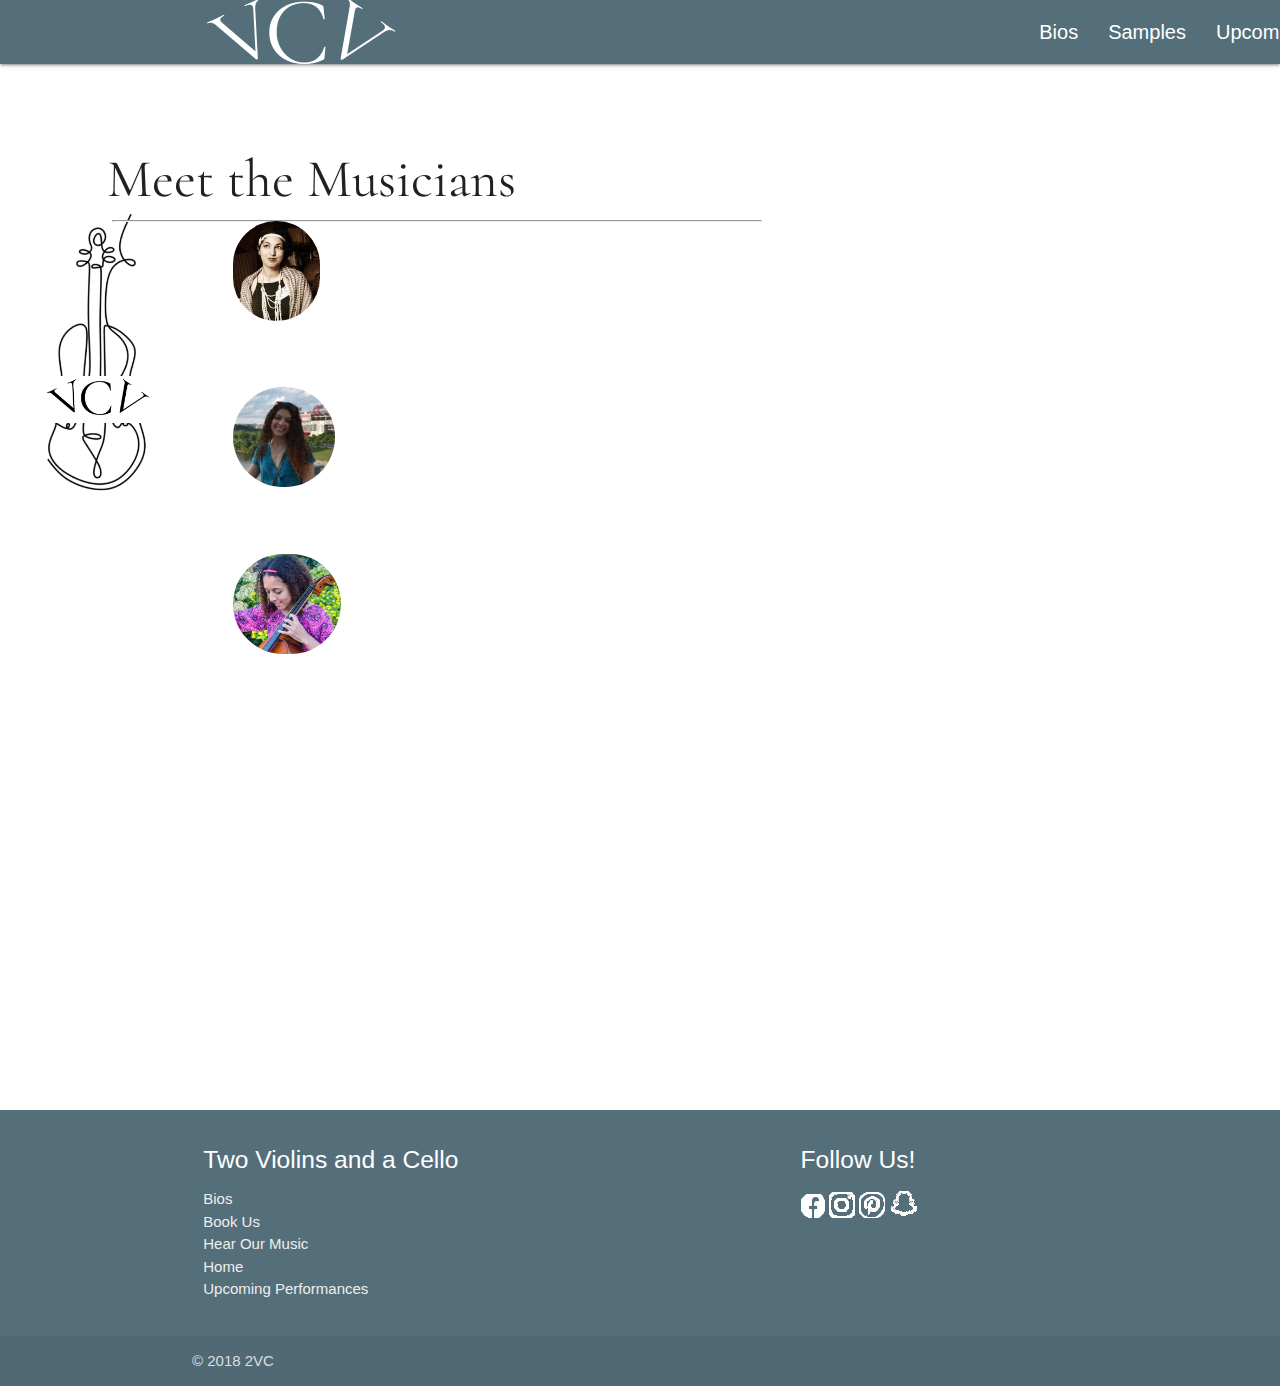
==== bios.html @ fd09a2c8 "home page complete" ====
<!DOCTYPE html>
<html lang="en">
<head>
    <meta charset="UTF-8">
    <meta name="viewport" content="width=device-width, initial-scale=1.0">
    <meta http-equiv="X-UA-Compatible" content="ie=edge">

    <link rel="shortcut icon" href="./assets/images/icons8-treble-clef-96 (1).png" type="image/x-icon">

    <title>2VC</title>

     <!-- Compiled and minified CSS -->
     <link rel="stylesheet" href="https://cdnjs.cloudflare.com/ajax/libs/materialize/1.0.0/css/materialize.min.css">
     <meta name="viewport" content="width=device-width, initial-scale=1.0"/>

    <link rel="stylesheet" href="./assets/css/style.css">

    <link href="https://fonts.googleapis.com/css?family=Cormorant&display=swap" rel="stylesheet">


</head>
<body>
            <nav class="blue-grey darken-1">
                <div class="nav-wrapper">
                  <a href="./home.html" class="brand-logo"><img class="logoLetters" src="./assets/images/Copy of 2VC (2).png" alt="logoLetters"></a>
                  <ul class="right hide-on-med-and-down">
                    <li><a href="bios.html">Bios</a></li>
                    <li><a href="samples.html">Samples</a></li>
                    <li><a href="performances.html">Upcoming Performances</a></li>
                    <li><a href="contact.html">Contact</a></li>


                  </ul>
                </div>
              </nav>

              <main>
                <section id="content">

                    <div class="container">
                        <div class="row">
                          <div class="col s3">
                            <img class="logoPic" src="./assets/images/2VC.png" alt="logoPic">
                          </div>
                          <div class="col s9"> 
                            <h2>Meet the Musicians</h2>
                            <hr>
                          </div>
                         
                        </div>

                    <div class="row">
                        <div class="col l12">
                            <img class="bubblePhoto" alt="adi bubble" src="./assets/images/fb-adi.png">
                        </div>
                        <div class="col l12">
                            <img class="bubblePhoto" alt="cassie bubble" src="./assets/images/fb-cassie.png">
                        </div>
                        <div class="col l12">
                            <img class="bubblePhoto" alt="joia bubble" src="./assets/images/fb-joia.png">
                        </div>
                    </div>
                    </div>
                </section> 
            </main>      
                
                  <footer class="page-footer blue-grey darken-1">
                        <div class="container">
                          <div class="row">
                            <div class="col l6 s12">
                              <h5 class="white-text">Two Violins and a Cello</h5>
                                <ul>
                                  <li><a class="grey-text text-lighten-3" href="./bios.html">Bios</a></li>
                                  <li><a class="grey-text text-lighten-3" href="./contact.html">Book Us</a></li>
                                  <li><a class="grey-text text-lighten-3" href="./samples.html">Hear Our Music</a></li>
                                  <li><a class="grey-text text-lighten-3" href="./home.html" >Home</a></li>
                                  <li><a class="grey-text text-lighten-3" href="./performances.html">Upcoming Performances</a></li>
                                </ul>
                            </div>
                            <div id="links" class="col l4 offset-l2 s12">
                              <h5 class="white-text">Follow Us!</h5>
                              <ul>
                                <li><a class="grey-text text-lighten-3" href="#!"><img src="./assets/images/white-facebook.png"></a></li>
                                <li><a class="grey-text text-lighten-3" href="#!"><img src="./assets/images/white-instagram.png"></a></li>
                                <li><a class="grey-text text-lighten-3" href="#!"><img src="./assets/images/white-pinterest.png"></a></li>
                                <li><a class="grey-text text-lighten-3" href="#!"><img src="./assets/images/white-snapchat.png"></a></li>
                              </ul>
                            </div>
                          </div>
                        </div>
                        <div class="footer-copyright">
                          <div class="container">
                          © 2018 2VC
                          </div>
                        </div>
                      </footer>
   

              <!-- Compiled and minified JavaScript -->
    <script src="https://cdnjs.cloudflare.com/ajax/libs/materialize/1.0.0/js/materialize.min.js"></script>

    <script src="https://cdnjs.cloudflare.com/ajax/libs/jquery/3.2.1/jquery.min.js"></script>

    <script src="./assets/js/index.js"></script>
</body>
</html>
---- assets/css/style.css ----
/* body {
    background-color: purple;
} */
/* nav bar */
.nav-wrapper {
    width: 1300px;
    position: relative;
    left: 250px;
}

.brand-logo {
    position: relative;
    top: -390px;
    left: -300px;
    z-index: 15;
}

.nav-wrapper ul li a {
    font-size: 20px;
}
/* content in container */
section {
    min-height: 100px;
}

h2{
    font-family: 'Cormorant', serif;
    position: relative;
    right: 320px;
    top: 50px;
}

hr {
    position: relative;
    top: 40px;
    right: 315px;
}

#bio {
    position: relative;
   top: -250px;
}

p {
    float: left;
    font-size: 18px;
}

/* logo */
.logoPic {
    height: 400px;
    padding: 5px;
    position: relative;
    left: -300px;
    top: 100px;
}

/* group image  */
 .biopic #bioImage {
    height: 400px;
    float: right;
    border-radius: 5px;
}

.biopic {
    position: relative;
    bottom: 300px;
    left: 75px;
}

.bubblePhoto {
    height: 100px;
    border-radius: 150px;
    position: relative;
    bottom: 300px;
    margin: 30px;
}

  /* footer */
#links  ul li {
    display: inline-block;
  }

  #links {
      position: relative;
      right: 0px;
      bottom: 0px;
  }

  footer {
      /* width: 100%; */
      position: relative;
      bottom: -100px;
  }
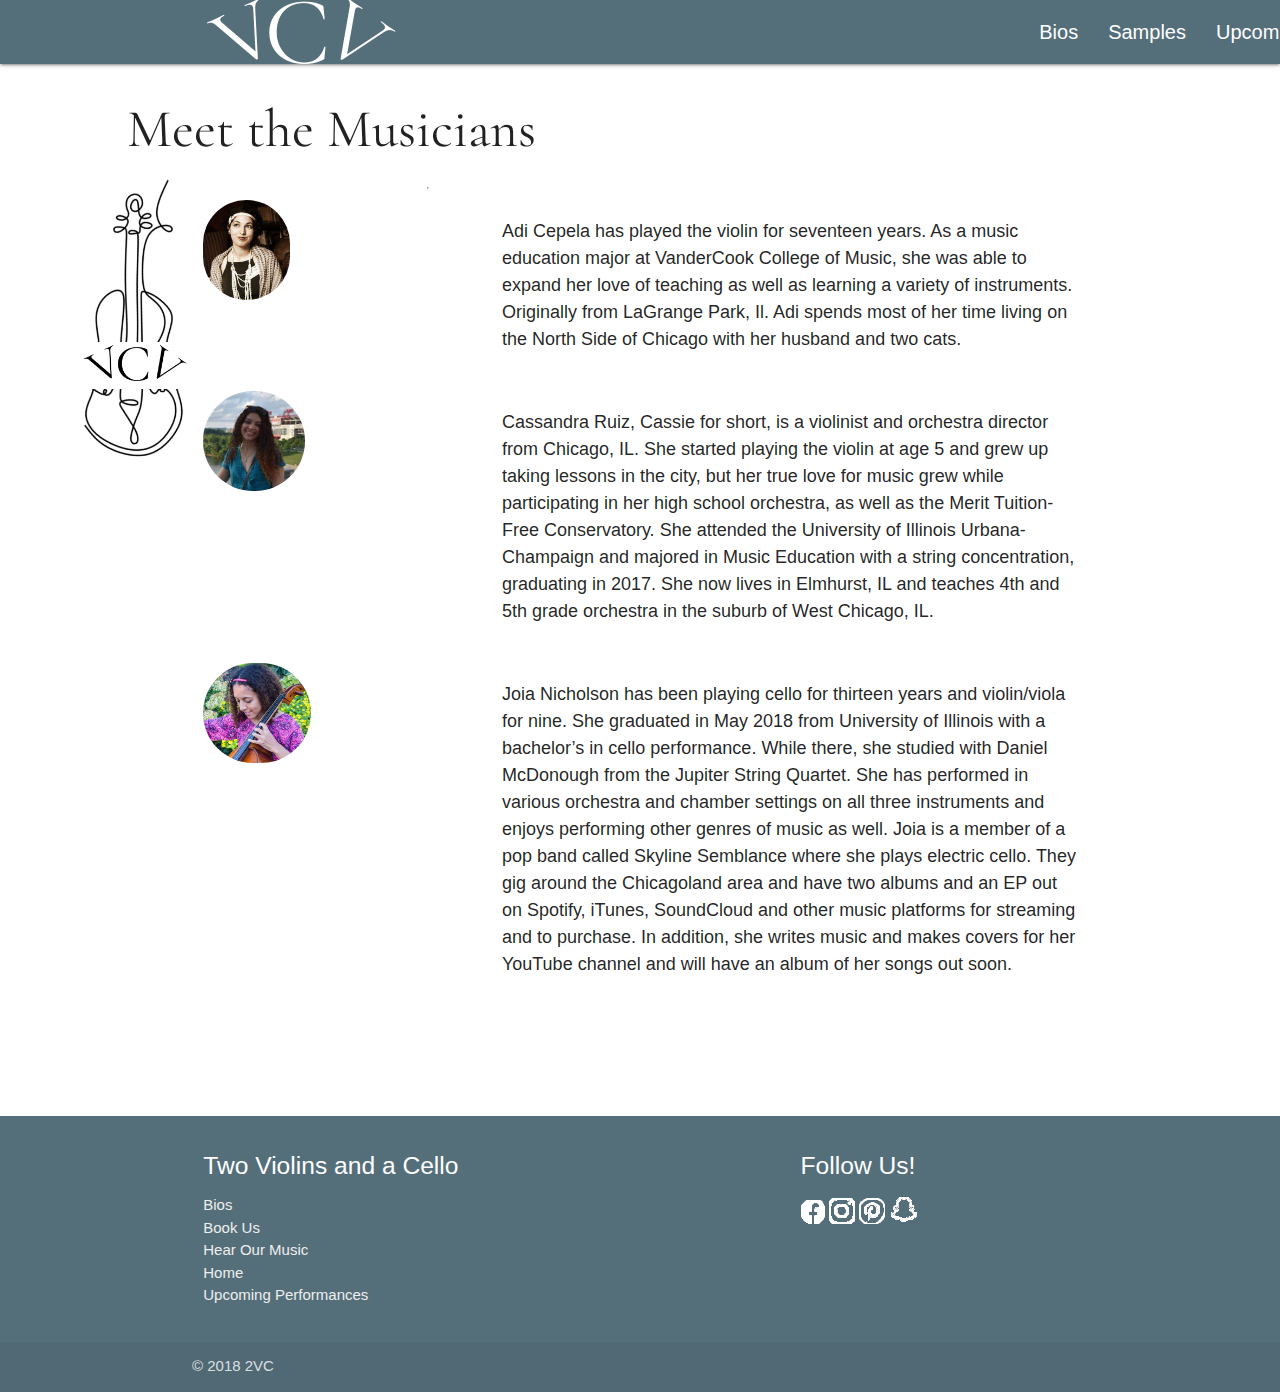
==== commit e8a60932: "new cassie pic and bios" ====
--- a/bios.html
+++ b/bios.html
@@ -50,15 +50,32 @@
                         </div>
 
                     <div class="row">
-                        <div class="col l12">
+                        <div class="col l4">
                             <img class="bubblePhoto" alt="adi bubble" src="./assets/images/fb-adi.png">
                         </div>
-                        <div class="col l12">
+                        <div class="col l8">
+                          <p>
+                            Adi Cepela has played the violin for seventeen years. As a music education major at VanderCook College of Music, she was able to expand her love of teaching as well as learning a variety of instruments. Originally from LaGrange Park, Il. Adi spends most of her time living on the North Side of Chicago with her husband and two cats.
+                          </p>
+                        </div>
+                    </div>
+                    <div class="row">
+                        <div class="col l4">
                             <img class="bubblePhoto" alt="cassie bubble" src="./assets/images/fb-cassie.png">
                         </div>
-                        <div class="col l12">
+                        <div class="col l8">
+                            <p>Cassandra Ruiz, Cassie for short, is a violinist and orchestra director from Chicago, IL. She started playing the violin at age 5 and grew up taking lessons in the city, but her true love for music grew while participating in her high school orchestra, as well as the Merit Tuition-Free Conservatory. She attended the University of Illinois Urbana-Champaign and majored in Music Education with a string concentration, graduating in 2017. She now lives in Elmhurst, IL and teaches 4th and 5th grade orchestra in the suburb of West Chicago, IL. </p>
+                        </div>
+                    </div>
+                    <div class="row">
+                        <div class="col l4">
                             <img class="bubblePhoto" alt="joia bubble" src="./assets/images/fb-joia.png">
                         </div>
+                        <div class="col l8">
+                            <p>Joia Nicholson has been playing cello for thirteen years and violin/viola for nine. She graduated in May 2018 from University of Illinois with a bachelor’s in cello performance. While there, she studied with Daniel McDonough from the Jupiter String Quartet.
+                                She has performed in various orchestra and chamber settings on all three instruments and enjoys performing other genres of music as well. Joia is a member of a pop band called Skyline Semblance where she plays electric cello. They gig around the Chicagoland area and have two albums and an EP out on Spotify, iTunes, SoundCloud and other music platforms for streaming and to purchase. In addition, she writes music and makes covers for her YouTube channel and will have an album of her songs out soon.</p>
+                        </div>
+                        
                     </div>
                     </div>
                 </section> 
--- a/assets/css/style.css
+++ b/assets/css/style.css
@@ -26,14 +26,13 @@
 h2{
     font-family: 'Cormorant', serif;
     position: relative;
-    right: 320px;
-    top: 50px;
+    right: 300px;
 }
 
 hr {
-    position: relative;
-    top: 40px;
-    right: 315px;
+    position: absolute;
+    /* top: 40px;
+    right: 315px; */
 }
 
 #bio {
@@ -50,9 +49,10 @@
 .logoPic {
     height: 400px;
     padding: 5px;
-    position: relative;
-    left: -300px;
-    top: 100px;
+    position: absolute;;
+    left: -60px;
+    top: 130px;
+    z-index: -1;
 }
 
 /* group image  */
@@ -71,9 +71,9 @@
 .bubblePhoto {
     height: 100px;
     border-radius: 150px;
-    position: relative;
+    /* position: relative;
     bottom: 300px;
-    margin: 30px;
+    margin: 30px; */
 }
 
   /* footer */
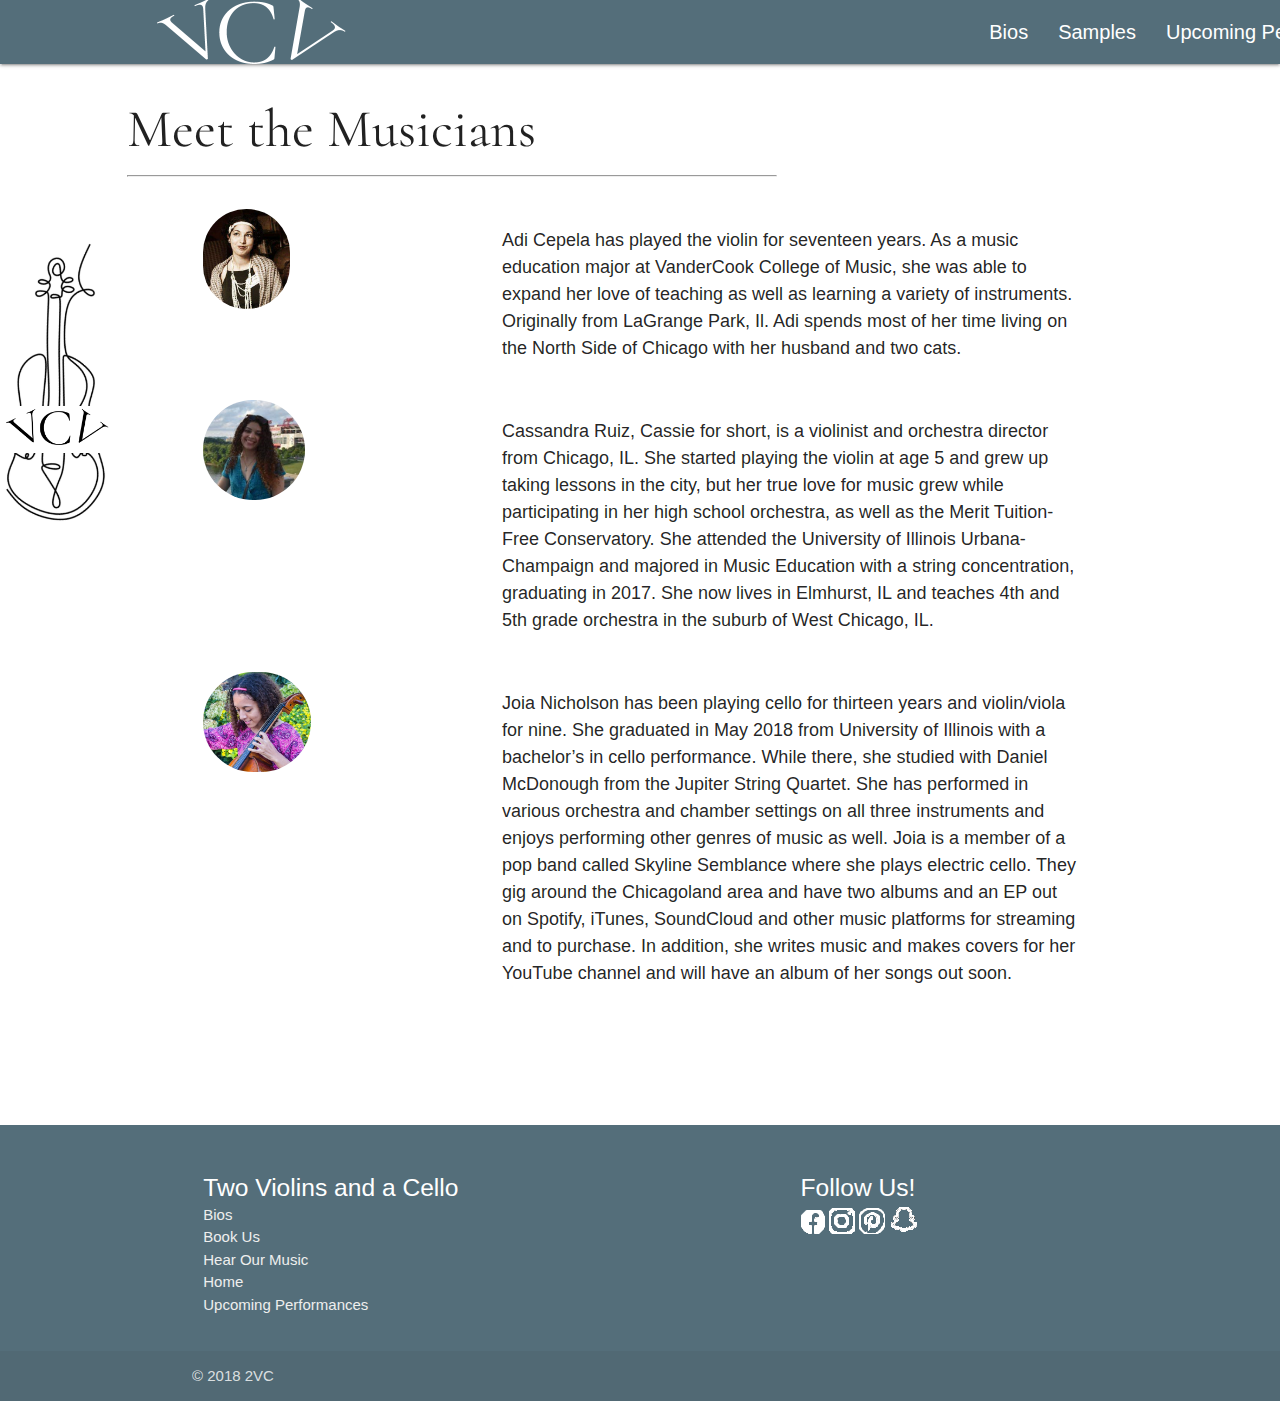
==== commit 0f8fad7c: "media q's added" ====
--- a/bios.html
+++ b/bios.html
@@ -12,6 +12,8 @@
      <!-- Compiled and minified CSS -->
      <link rel="stylesheet" href="https://cdnjs.cloudflare.com/ajax/libs/materialize/1.0.0/css/materialize.min.css">
      <meta name="viewport" content="width=device-width, initial-scale=1.0"/>
+     <link href="https://fonts.googleapis.com/icon?family=Material+Icons" rel="stylesheet">
+
 
     <link rel="stylesheet" href="./assets/css/style.css">
 
@@ -23,6 +25,7 @@
             <nav class="blue-grey darken-1">
                 <div class="nav-wrapper">
                   <a href="./home.html" class="brand-logo"><img class="logoLetters" src="./assets/images/Copy of 2VC (2).png" alt="logoLetters"></a>
+                  <a href="#" data-target="mobile-demo" class="sidenav-trigger"><i class="material-icons">menu</i></a>
                   <ul class="right hide-on-med-and-down">
                     <li><a href="bios.html">Bios</a></li>
                     <li><a href="samples.html">Samples</a></li>
@@ -33,6 +36,14 @@
                   </ul>
                 </div>
               </nav>
+            
+              <ul class="sidenav" id="mobile-demo">
+                <li><a href="home.html">Home</a></li>
+                <li><a href="bios.html">Bios</a></li>
+                <li><a href="samples.html">Samples</a></li>
+                <li><a href="performances.html">Upcoming Performances</a></li>
+                <li><a href="contact.html">Contact</a></li>
+              </ul>
 
               <main>
                 <section id="content">
@@ -42,7 +53,7 @@
                           <div class="col s3">
                             <img class="logoPic" src="./assets/images/2VC.png" alt="logoPic">
                           </div>
-                          <div class="col s9"> 
+                          <div class="col s9 "> 
                             <h2>Meet the Musicians</h2>
                             <hr>
                           </div>
@@ -113,11 +124,13 @@
                       </footer>
    
 
-              <!-- Compiled and minified JavaScript -->
-    <script src="https://cdnjs.cloudflare.com/ajax/libs/materialize/1.0.0/js/materialize.min.js"></script>
+    
 
     <script src="https://cdnjs.cloudflare.com/ajax/libs/jquery/3.2.1/jquery.min.js"></script>
 
     <script src="./assets/js/index.js"></script>
+
+ <!-- Compiled and minified JavaScript -->
+ <script src="https://cdnjs.cloudflare.com/ajax/libs/materialize/1.0.0/js/materialize.min.js"></script>
 </body>
 </html>--- a/assets/css/style.css
+++ b/assets/css/style.css
@@ -2,17 +2,68 @@
     background-color: purple;
 } */
 /* nav bar */
+  /* media query */
+  @media screen and (max-width: 600px) {
+    .nav-wrapper{
+        width: 100%;
+        left: 0px;
+    }
+
+    .brand-logo {
+        right: -400px;
+    }
+
+    h2 {
+        left: -130px;
+    }
+
+    hr {
+        left: -130px;
+    }
+  }
+
+  @media screen and (min-width: 600px) {
+    .logoPic {
+        display: none;
+    }
+
+    .nav-wrapper{
+        width: 100%;
+        left: 0px;
+    }
+
+    h2 {
+        left: -130px;
+    }
+
+    hr {
+        left: -130px;
+    }
+}
+
+@media screen and (min-width: 992px) {
+      .logoPic {
+          display: flex;
+      }
+
+      .nav-wrapper{
+        width: 80%;
+        left: 0px;
+    }
+}
+
+
 .nav-wrapper {
     width: 1300px;
-    position: relative;
-    left: 250px;
+    position: absolute;
+    left: 200px;
 }
 
 .brand-logo {
-    position: relative;
+    position: absolute;
     top: -390px;
     left: -300px;
-    z-index: 15;
+    z-index: 1;
 }
 
 .nav-wrapper ul li a {
@@ -26,31 +77,44 @@
 h2{
     font-family: 'Cormorant', serif;
     position: relative;
-    right: 300px;
+    left: -300px;
+}
+
+h4 {
+    font-family: 'Cormorant', serif;
+}
+
+h5 {
+    position: relative;
+    top: 12px;
 }
 
 hr {
-    position: absolute;
-    /* top: 40px;
-    right: 315px; */
-}
-
-#bio {
     position: relative;
-   top: -250px;
-}
+    top: -5px;
+    left: -300px;
+}   
 
 p {
     float: left;
     font-size: 18px;
 }
 
+.container {
+    position: relative;
+    z-index: 10;
+}
+
+#bottom-margin {
+    margin-bottom: 150px;
+}
+
 /* logo */
 .logoPic {
     height: 400px;
     padding: 5px;
-    position: absolute;;
-    left: -60px;
+    position: absolute;
+    left: -330px;
     top: 130px;
     z-index: -1;
 }
@@ -64,16 +128,14 @@
 
 .biopic {
     position: relative;
-    bottom: 300px;
+    bottom: 50px;
     left: 75px;
 }
 
 .bubblePhoto {
     height: 100px;
     border-radius: 150px;
-    /* position: relative;
-    bottom: 300px;
-    margin: 30px; */
+    z-index: 10;
 }
 
   /* footer */
@@ -91,4 +153,9 @@
       /* width: 100%; */
       position: relative;
       bottom: -100px;
-  }+  }
+
+
+
+
+
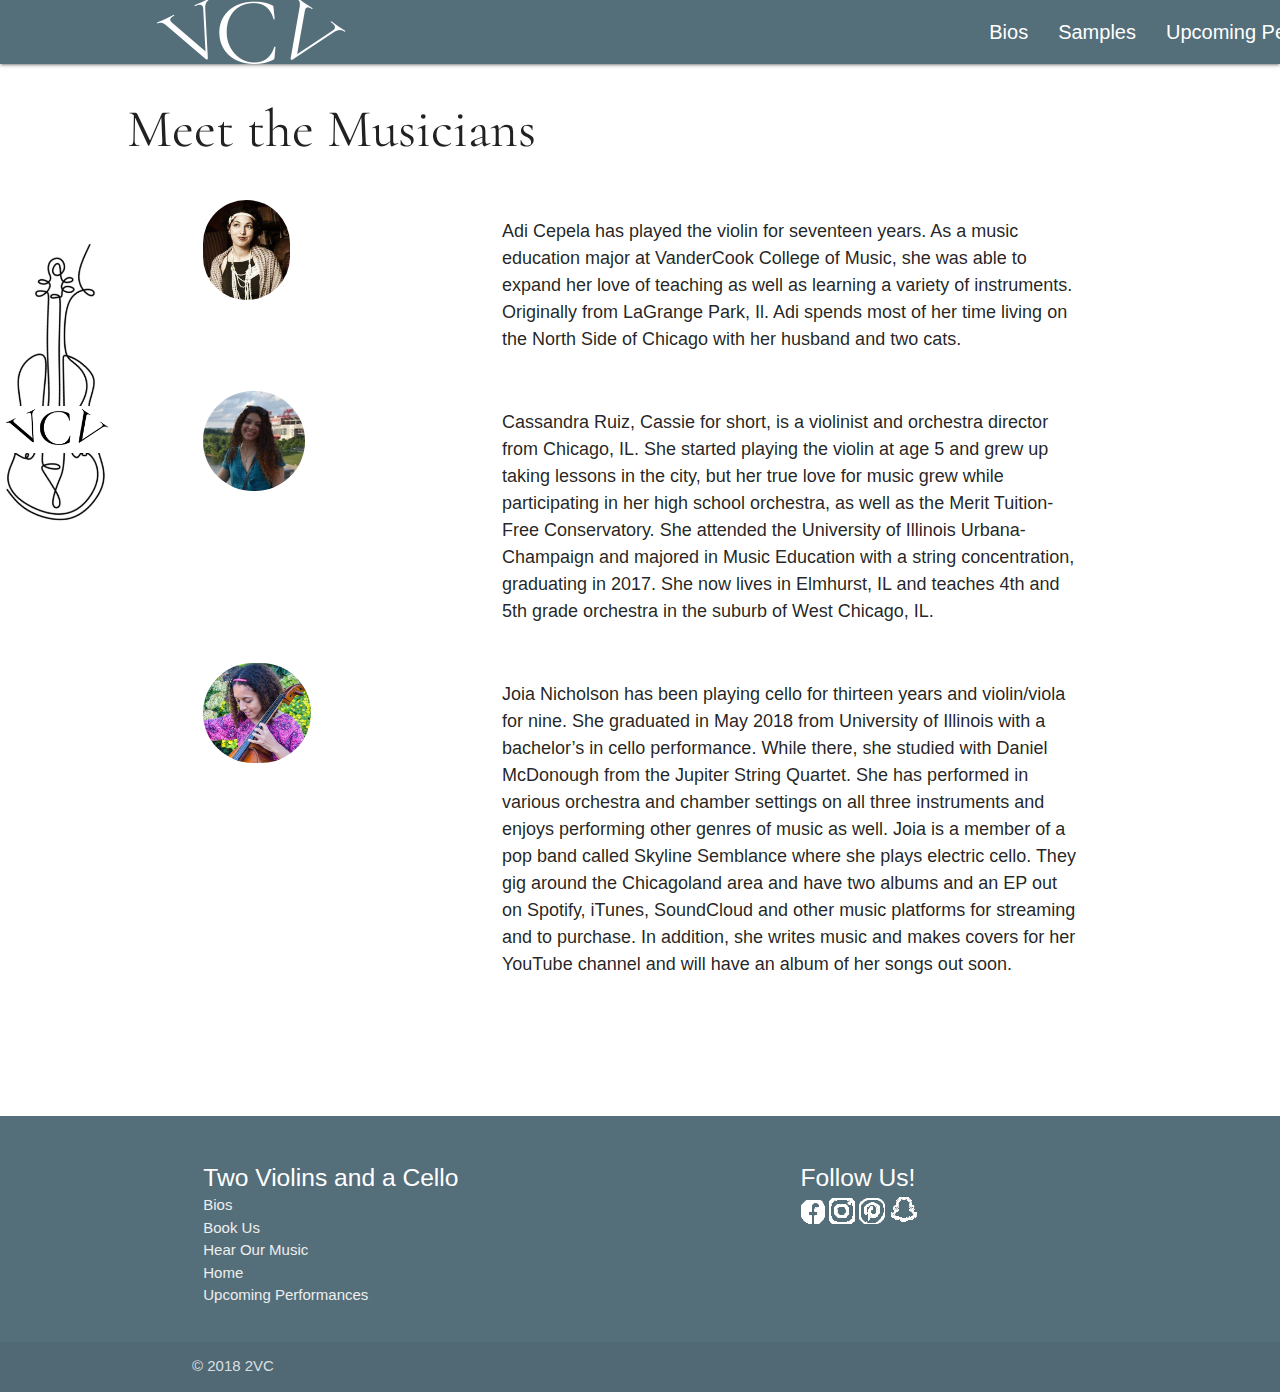
==== commit e69a27e7: "no hr" ====
--- a/bios.html
+++ b/bios.html
@@ -24,7 +24,7 @@
 <body>
             <nav class="blue-grey darken-1">
                 <div class="nav-wrapper">
-                  <a href="./home.html" class="brand-logo"><img class="logoLetters" src="./assets/images/Copy of 2VC (2).png" alt="logoLetters"></a>
+                  <a href="./index.html" class="brand-logo"><img class="logoLetters" src="./assets/images/Copy of 2VC (2).png" alt="logoLetters"></a>
                   <a href="#" data-target="mobile-demo" class="sidenav-trigger"><i class="material-icons">menu</i></a>
                   <ul class="right hide-on-med-and-down">
                     <li><a href="bios.html">Bios</a></li>
@@ -38,7 +38,7 @@
               </nav>
             
               <ul class="sidenav" id="mobile-demo">
-                <li><a href="home.html">Home</a></li>
+                <li><a href="index.html">Home</a></li>
                 <li><a href="bios.html">Bios</a></li>
                 <li><a href="samples.html">Samples</a></li>
                 <li><a href="performances.html">Upcoming Performances</a></li>
@@ -55,7 +55,6 @@
                           </div>
                           <div class="col s9 "> 
                             <h2>Meet the Musicians</h2>
-                            <hr>
                           </div>
                          
                         </div>
@@ -101,7 +100,7 @@
                                   <li><a class="grey-text text-lighten-3" href="./bios.html">Bios</a></li>
                                   <li><a class="grey-text text-lighten-3" href="./contact.html">Book Us</a></li>
                                   <li><a class="grey-text text-lighten-3" href="./samples.html">Hear Our Music</a></li>
-                                  <li><a class="grey-text text-lighten-3" href="./home.html" >Home</a></li>
+                                  <li><a class="grey-text text-lighten-3" href="./index.html" >Home</a></li>
                                   <li><a class="grey-text text-lighten-3" href="./performances.html">Upcoming Performances</a></li>
                                 </ul>
                             </div>
--- a/assets/css/style.css
+++ b/assets/css/style.css
@@ -13,13 +13,10 @@
         right: -400px;
     }
 
-    h2 {
-        left: -130px;
-    }
+    /* h2 {
+        left: 300px;
+    } */
 
-    hr {
-        left: -130px;
-    }
   }
 
   @media screen and (min-width: 600px) {
@@ -32,13 +29,9 @@
         left: 0px;
     }
 
-    h2 {
+    /* h2 {
         left: -130px;
-    }
-
-    hr {
-        left: -130px;
-    }
+    } */
 }
 
 @media screen and (min-width: 992px) {
@@ -87,13 +80,7 @@
 h5 {
     position: relative;
     top: 12px;
-}
-
-hr {
-    position: relative;
-    top: -5px;
-    left: -300px;
-}   
+} 
 
 p {
     float: left;
